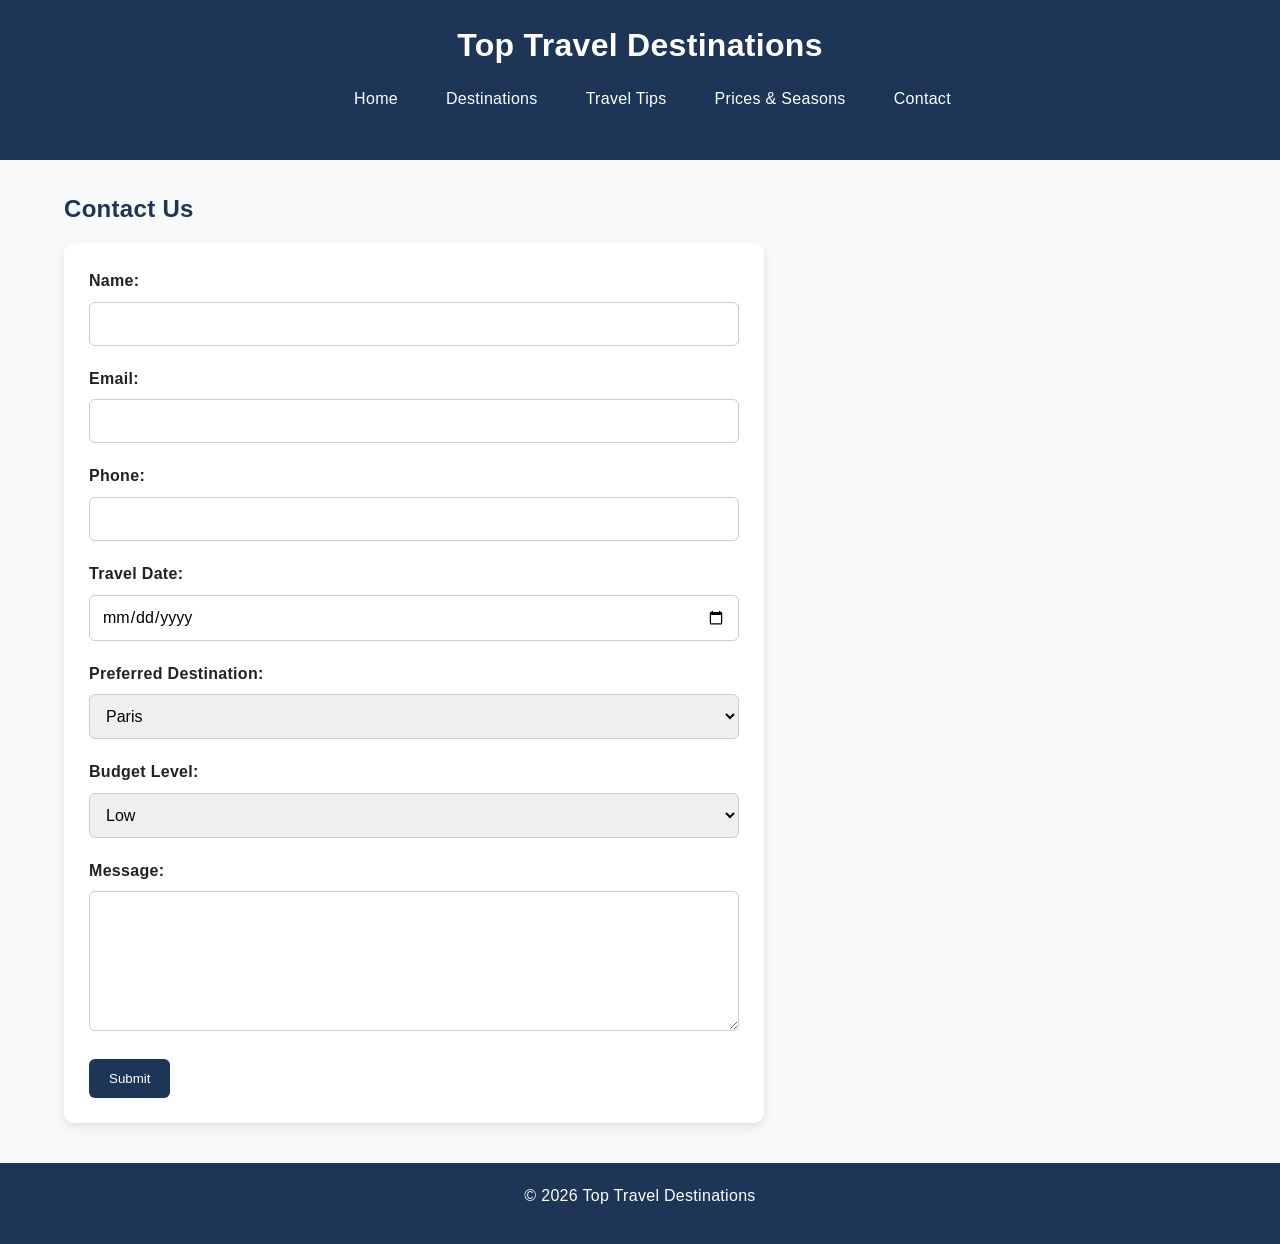
==== contact.html @ 941a3f82 "Add files via upload initial project upload" ====
<!DOCTYPE html>
<html lang="en">
<head>
  <meta charset="UTF-8">
  <meta name="viewport" content="width=device-width, initial-scale=1.0">
  <meta name="description" content="Contact us for travel information.">
  <title>Contact</title>
  <link rel="stylesheet" href="css/style.css">
</head>
<body>

<header>
  <h1>Top Travel Destinations</h1>
  <nav>
    <ul>
      <li><a href="index.html">Home</a></li>
      <li><a href="destinations.html">Destinations</a></li>
      <li><a href="tips.html">Travel Tips</a></li>
      <li><a href="prices.html">Prices &amp; Seasons</a></li>
      <li><a href="contact.html">Contact</a></li>
    </ul>
  </nav>
</header>

<main>

  <h2>Contact Us</h2>

 <form>
  <label for="name">Name:</label>
  <input type="text" id="name" name="name" required>

  <label for="email">Email:</label>
  <input type="email" id="email" name="email" required>

  <label for="phone">Phone:</label>
  <input type="tel" id="phone" name="phone">

  <label for="date">Travel Date:</label>
  <input type="date" id="date" name="date">

  <label for="destination">Preferred Destination:</label>
  <select id="destination" name="destination">
    <option value="paris">Paris</option>
    <option value="rome">Rome</option>
    <option value="tokyo">Tokyo</option>
    <option value="dubai">Dubai</option>
  </select>

  <label for="budget">Budget Level:</label>
  <select id="budget" name="budget">
    <option value="low">Low</option>
    <option value="medium">Medium</option>
    <option value="high">High</option>
  </select>

  <label for="message">Message:</label>
  <textarea id="message" name="message"></textarea>

  <button type="submit">Submit</button>
</form>

</main>

<footer>
  <p>&copy; 2026 Top Travel Destinations</p>
</footer>

</body>
</html>
---- css/style.css ----
/* =========================
   RESET / GLOBAL STYLES
========================= */
* {
  margin: 0;
  padding: 0;
  box-sizing: border-box;
}

/* =========================
   CSS VARIABLES
========================= */
:root {
  --primary-color: #1d3557;
  --secondary-color: #457b9d;
  --accent-color: #e9c46a;
  --light-color: #f8f9fa;
  --dark-color: #222222;
  --white: #ffffff;
  --gray: #e6e6e6;
  --shadow: 0 4px 10px rgba(0, 0, 0, 0.1);
  --radius: 10px;
  --transition: 0.3s ease;
}

/* =========================
   BODY / GENERAL TEXT
========================= */
body {
  font-family: Arial, sans-serif;
  line-height: 1.6;
  letter-spacing: 0.3px;
  background-color: var(--light-color);
  color: var(--dark-color);
}

h1,
h2,
h3 {
  margin-bottom: 15px;
  color: var(--primary-color);
}

p {
  margin-bottom: 15px;
}

img {
  width: 100%;
  display: block;
  border-radius: var(--radius);
}

main {
  width: 90%;
  max-width: 1200px;
  margin: 30px auto;
}

section {
  margin-bottom: 40px;
}

/* =========================
   HEADER / NAVIGATION
========================= */
header {
  background-color: var(--primary-color);
  color: var(--white);
  padding: 20px;
  text-align: center;
}

header h1 {
  color: var(--white);
  margin-bottom: 15px;
}

/* Flexbox use 1 */
nav ul {
  list-style: none;
  display: flex;
  justify-content: center;
  gap: 20px;
  flex-wrap: wrap;
}

nav li {
  display: inline-block;
}

/* link pseudo-classes */
nav a:link {
  color: var(--white);
  text-decoration: none;
  padding: 10px 14px;
  border-radius: 6px;
  transition: background-color var(--transition), color var(--transition);
}

nav a:visited {
  color: var(--white);
}

nav a:hover {
  background-color: var(--accent-color);
  color: var(--dark-color);
}

nav a:active {
  background-color: var(--secondary-color);
  color: var(--white);
}

/* =========================
   HERO SECTION
========================= */
.hero {
  background: linear-gradient(rgba(29, 53, 87, 0.75), rgba(69, 123, 157, 0.75));
  color: var(--white);
  padding: 60px 20px;
  text-align: center;
  border-radius: var(--radius);
  box-shadow: var(--shadow);
}

.hero h2 {
  color: var(--white);
  font-size: 2rem;
  margin-bottom: 15px;
}

.hero p {
  max-width: 700px;
  margin: 0 auto;
  font-size: 1.05rem;
}

/* =========================
   GRID LAYOUT
========================= */
/* Grid use 1 */
.grid-container {
  display: grid;
  grid-template-columns: repeat(3, 1fr);
  gap: 20px;
  margin-top: 20px;
}

/* =========================
   CARD STYLES
========================= */
.card,
.travel-card {
  background-color: var(--white);
  padding: 20px;
  border-radius: var(--radius);
  box-shadow: var(--shadow);
  transition: transform var(--transition), box-shadow var(--transition);
}

.card:hover,
.travel-card:hover {
  transform: translateY(-5px);
  box-shadow: 0 8px 18px rgba(0, 0, 0, 0.15);
}

.card h3,
.travel-card h3 {
  margin-bottom: 10px;
}

.card img,
.travel-card img {
  margin-bottom: 15px;
  height: 220px;
  object-fit: cover;
}

.card ul,
.travel-card ul {
  margin-top: 10px;
  padding-left: 20px;
}

.card li,
.travel-card li {
  margin-bottom: 8px;
}

/* Flexbox use 2 */
.card-container {
  display: flex;
  flex-wrap: wrap;
  gap: 20px;
  justify-content: center;
}

.card-container .card {
  flex: 1 1 250px;
  max-width: 350px;
}

/* =========================
   LIST STYLES
========================= */
ol,
ul {
  margin-bottom: 20px;
  padding-left: 25px;
}

li {
  margin-bottom: 8px;
}

/* =========================
   TABLE STYLES
========================= */
table {
  width: 100%;
  border-collapse: collapse;
  margin: 20px 0 35px;
  background-color: var(--white);
  box-shadow: var(--shadow);
  border-radius: var(--radius);
  overflow: hidden;
}

th,
td {
  border: 1px solid var(--gray);
  padding: 12px;
  text-align: left;
}

th {
  background-color: var(--secondary-color);
  color: var(--white);
}

tr:nth-child(even) {
  background-color: #f2f2f2;
}

/* =========================
   FORM STYLES
========================= */
form {
  background-color: var(--white);
  padding: 25px;
  border-radius: var(--radius);
  box-shadow: var(--shadow);
  max-width: 700px;
}

label {
  display: block;
  margin-bottom: 8px;
  font-weight: bold;
}

input,
select,
textarea {
  width: 100%;
  padding: 12px;
  margin-bottom: 20px;
  border: 1px solid #cccccc;
  border-radius: 6px;
  font-size: 1rem;
  font-family: Arial, sans-serif;
}

textarea {
  min-height: 140px;
  resize: vertical;
}

input:focus,
select:focus,
textarea:focus {
  outline: 2px solid var(--accent-color);
  border-color: var(--accent-color);
}

button {
  background-color: var(--primary-color);
  color: var(--white);
  border: none;
  padding: 12px 20px;
  border-radius: 6px;
  cursor: pointer;
  transition: background-color var(--transition), transform var(--transition);
}

button:hover {
  background-color: var(--secondary-color);
  transform: scale(1.03);
}

button:active {
  transform: scale(0.98);
}

/* =========================
   ASIDE / EXTRA INFO
========================= */
aside {
  background-color: var(--white);
  padding: 20px;
  border-left: 6px solid var(--accent-color);
  border-radius: var(--radius);
  box-shadow: var(--shadow);
  margin-top: 20px;
}

/* =========================
   LINKS IN CONTENT
========================= */
main a:link {
  color: var(--secondary-color);
  text-decoration: none;
  transition: color var(--transition);
}

main a:visited {
  color: #5a4b81;
}

main a:hover {
  color: var(--primary-color);
  text-decoration: underline;
}

main a:active {
  color: var(--accent-color);
}

/* =========================
   FOOTER
========================= */
footer {
  background-color: var(--primary-color);
  color: var(--white);
  text-align: center;
  padding: 20px;
  margin-top: 40px;
}

/* =========================
   ID SELECTOR EXAMPLE
========================= */
#featured-title {
  text-align: center;
}

/* =========================
   COMBINATION SELECTORS
========================= */
.featured .card p {
  font-size: 0.95rem;
}

.card-container .card ul li {
  color: var(--dark-color);
}

/* =========================
   RESPONSIVE DESIGN
========================= */
@media (max-width: 900px) {
  .grid-container {
    grid-template-columns: repeat(2, 1fr);
  }
}

@media (max-width: 768px) {
  header {
    padding: 15px;
  }

  nav ul {
    flex-direction: column;
    align-items: center;
    gap: 10px;
  }

  .grid-container {
    grid-template-columns: 1fr;
  }

  .card-container {
    flex-direction: column;
    align-items: center;
  }

  .hero {
    padding: 40px 15px;
  }

  .hero h2 {
    font-size: 1.7rem;
  }

  main {
    width: 95%;
  }
}

@media (max-width: 480px) {
  body {
    font-size: 0.95rem;
  }

  .hero h2 {
    font-size: 1.5rem;
  }

  th,
  td {
    padding: 8px;
    font-size: 0.9rem;
  }

  form {
    padding: 20px 15px;
  }
}
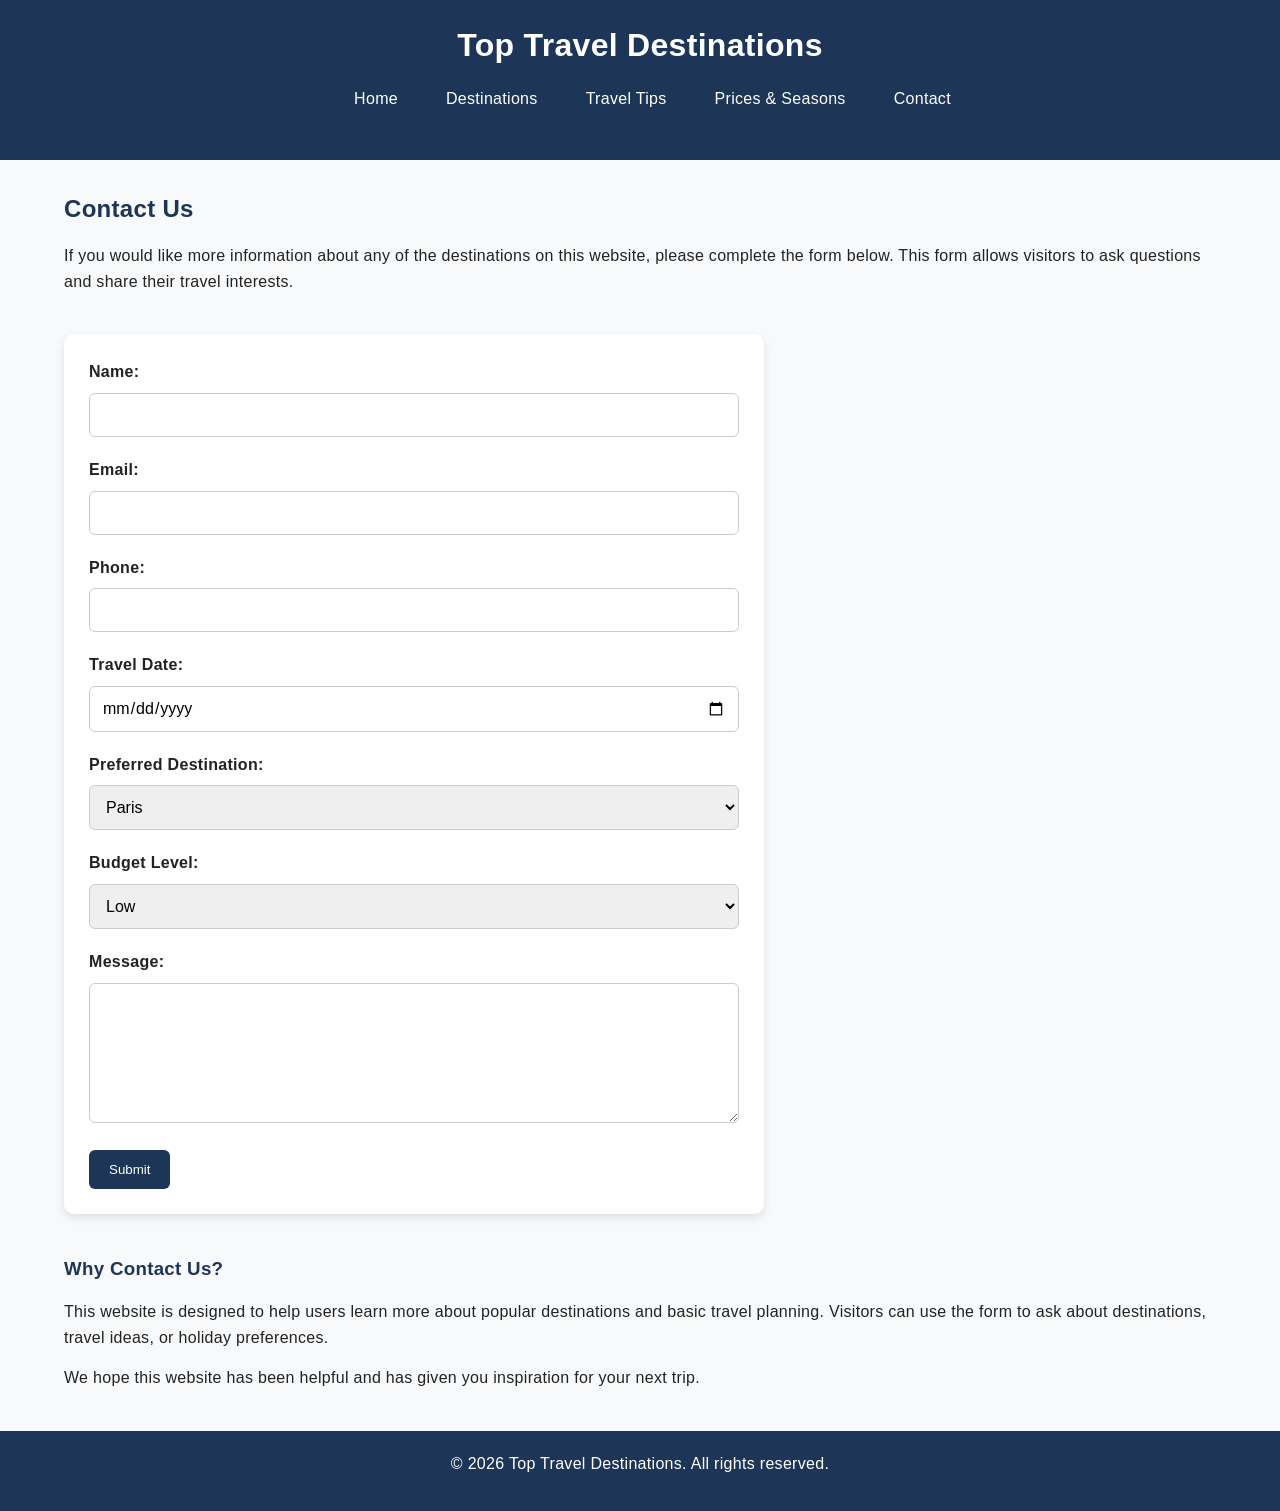
==== commit a0d5b817: "Update contact.html" ====
--- a/contact.html
+++ b/contact.html
@@ -3,8 +3,8 @@
 <head>
   <meta charset="UTF-8">
   <meta name="viewport" content="width=device-width, initial-scale=1.0">
-  <meta name="description" content="Contact us for travel information.">
-  <title>Contact</title>
+  <meta name="description" content="Contact us for more information about travel destinations and planning your next trip.">
+  <title>Top Travel Destinations | Contact</title>
   <link rel="stylesheet" href="css/style.css">
 </head>
 <body>
@@ -24,47 +24,58 @@
 
 <main>
 
-  <h2>Contact Us</h2>
+  <section>
+    <h2>Contact Us</h2>
+    <p>If you would like more information about any of the destinations on this website, please complete the form below. This form allows visitors to ask questions and share their travel interests.</p>
+  </section>
 
- <form>
-  <label for="name">Name:</label>
-  <input type="text" id="name" name="name" required>
+  <section>
+    <form>
+      <label for="name">Name:</label>
+      <input type="text" id="name" name="name" required>
 
-  <label for="email">Email:</label>
-  <input type="email" id="email" name="email" required>
+      <label for="email">Email:</label>
+      <input type="email" id="email" name="email" required>
 
-  <label for="phone">Phone:</label>
-  <input type="tel" id="phone" name="phone">
+      <label for="phone">Phone:</label>
+      <input type="tel" id="phone" name="phone">
 
-  <label for="date">Travel Date:</label>
-  <input type="date" id="date" name="date">
+      <label for="date">Travel Date:</label>
+      <input type="date" id="date" name="date">
 
-  <label for="destination">Preferred Destination:</label>
-  <select id="destination" name="destination">
-    <option value="paris">Paris</option>
-    <option value="rome">Rome</option>
-    <option value="tokyo">Tokyo</option>
-    <option value="dubai">Dubai</option>
-  </select>
+      <label for="destination">Preferred Destination:</label>
+      <select id="destination" name="destination">
+        <option value="paris">Paris</option>
+        <option value="rome">Rome</option>
+        <option value="tokyo">Tokyo</option>
+        <option value="dubai">Dubai</option>
+      </select>
 
-  <label for="budget">Budget Level:</label>
-  <select id="budget" name="budget">
-    <option value="low">Low</option>
-    <option value="medium">Medium</option>
-    <option value="high">High</option>
-  </select>
+      <label for="budget">Budget Level:</label>
+      <select id="budget" name="budget">
+        <option value="low">Low</option>
+        <option value="medium">Medium</option>
+        <option value="high">High</option>
+      </select>
 
-  <label for="message">Message:</label>
-  <textarea id="message" name="message"></textarea>
+      <label for="message">Message:</label>
+      <textarea id="message" name="message"></textarea>
 
-  <button type="submit">Submit</button>
-</form>
+      <button type="submit">Submit</button>
+    </form>
+  </section>
+
+  <section>
+    <h3>Why Contact Us?</h3>
+    <p>This website is designed to help users learn more about popular destinations and basic travel planning. Visitors can use the form to ask about destinations, travel ideas, or holiday preferences.</p>
+    <p>We hope this website has been helpful and has given you inspiration for your next trip.</p>
+  </section>
 
 </main>
 
 <footer>
-  <p>&copy; 2026 Top Travel Destinations</p>
+  <p>&copy; 2026 Top Travel Destinations. All rights reserved.</p>
 </footer>
 
 </body>
-</html>+</html>
